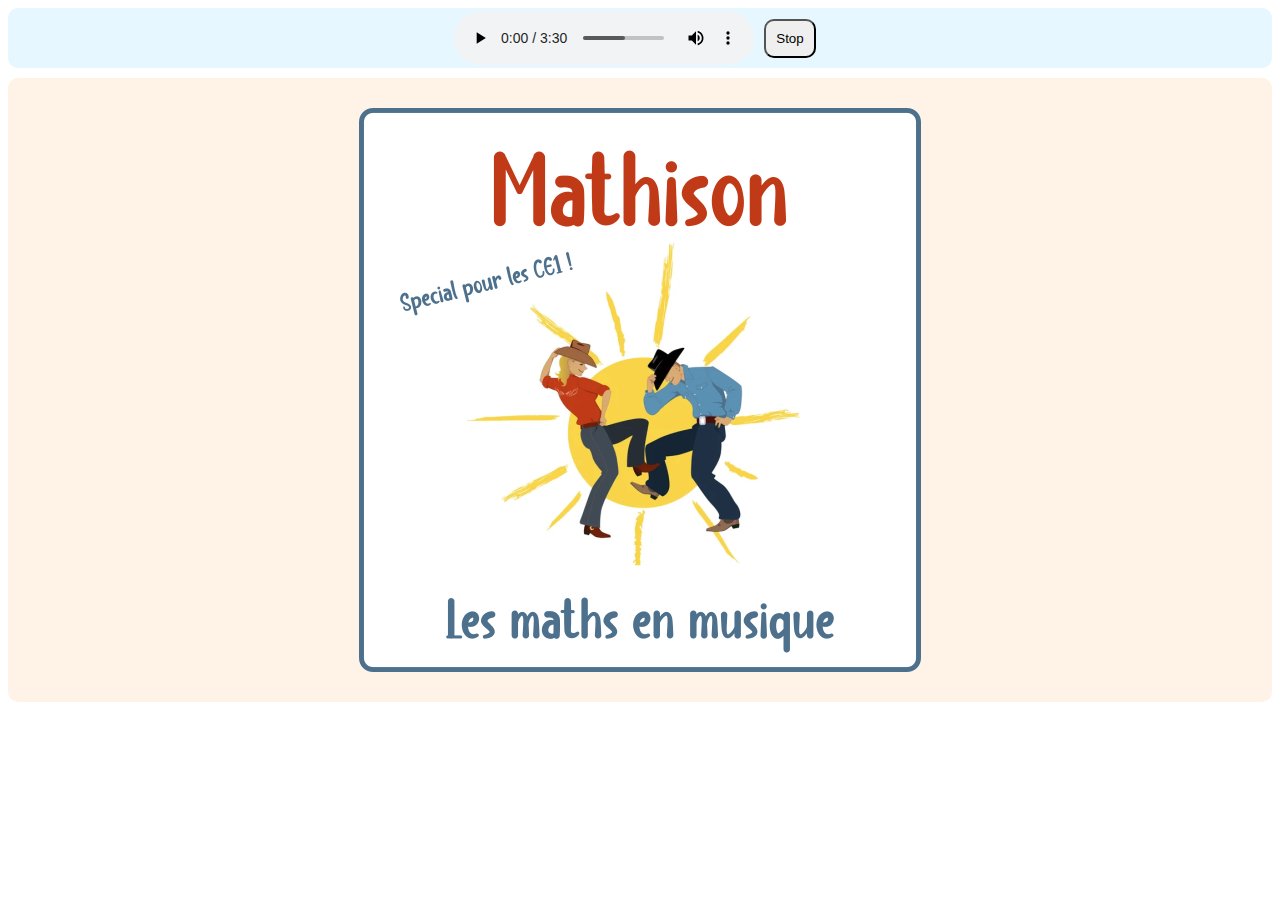
==== Mathison/index.html @ 5a7aad05 "Mathison Online added" ====
<!DOCTYPE html>
<html lang="fr">
  <head>
    <meta charset="utf-8">
    <title>Mathison V 0.2</title>
    <link rel="stylesheet" type="text/css" href="style.css">

</head>
  <body>

    <div id=buttonsContainer> 

      <audio id="lecteurAudio" controls tabindex="-1"  preload="auto">
        <source src="Medias/Madison.mp3" type="audio/mpeg">
        Votre navigateur ne supporte pas l'élément audio.
      </audio>

      <audio id="lecteurSon" controls tabindex="-1"  preload="auto">
        <source src="Medias/Change.mp3" type="audio/mpeg">
      </audio>

      <button class="buttons" onclick="stopAudio()">Stop</button>

    </div>

    <div id=pictureContainer tabindex="0"> 

      <img id=picture src="Medias/LogoMathison.png">

    </div>

  </body>

      <script type="text/javascript" src="script.js"></script>

</html>
---- Mathison/style.css ----
#lecteurSon {
  display: none;
}

#buttonsContainer {
     display: flex;
     justify-content: center;
     align-items: center;
     width: 100%;
     background-color: rgb(230,247,255);
     border-radius: 10px;
     height: 60px; /* Remplacez 50px par la hauteur souhaitée */
}

.buttons{
     padding: 10px;
     margin:10px;
     border-radius: 10px;
}
     
#pictureContainer {
     display: flex;
     justify-content: center;
     align-items: center;
     width: 100%;
     background-color: rgb(255,242,230);
     border-radius: 10px;
     padding-top: 30px;
     padding-bottom: 30px;
     margin-top: 10px;
}

#picture {
  max-width: 100%;
  max-height: 564px; /* Remplacez 400px par la hauteur maximale souhaitée */
}
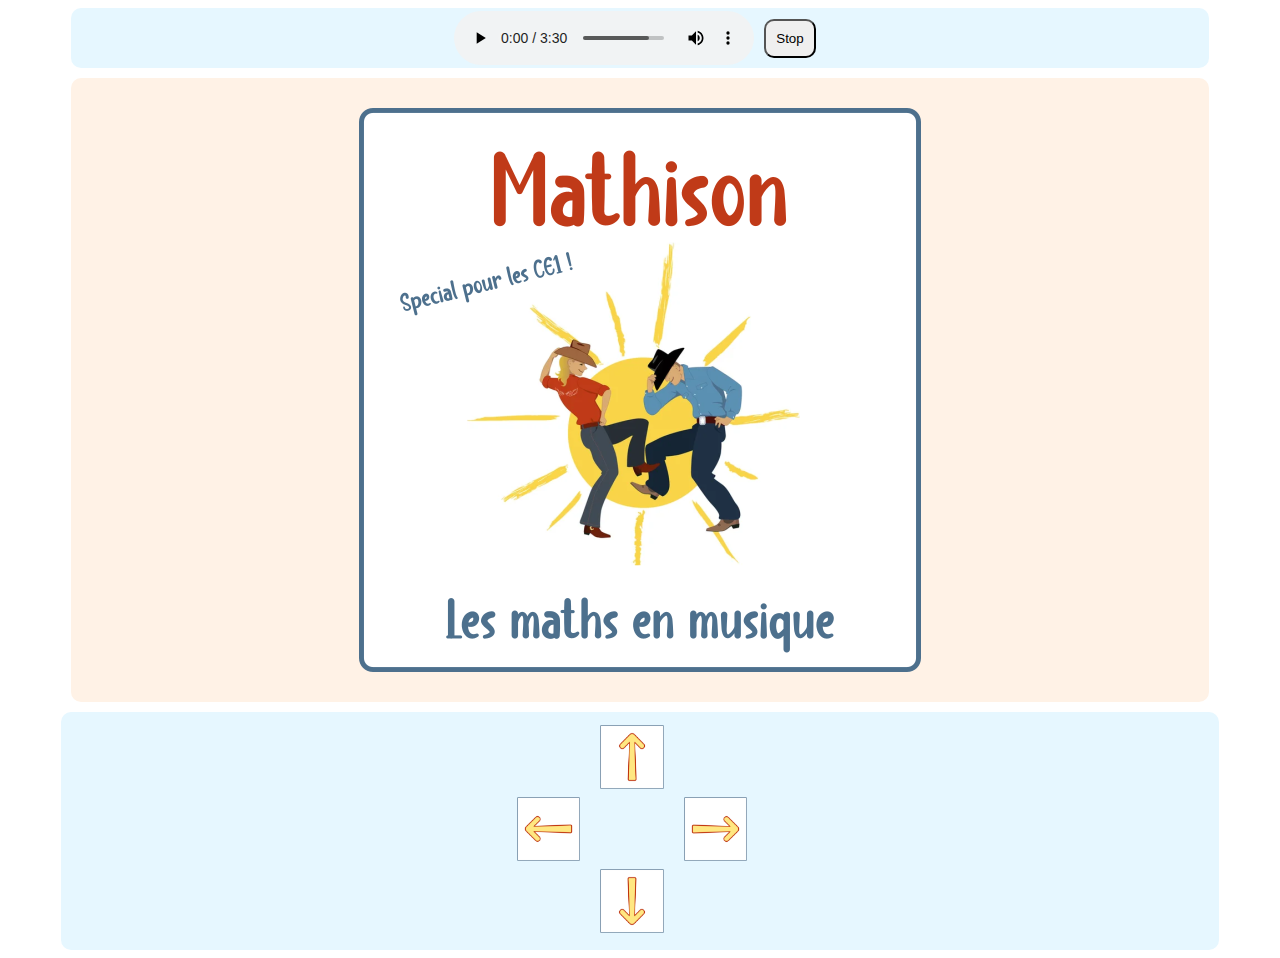
==== commit fe732ee5: "ArrowMathison's touchscreen enhancement" ====
--- a/Mathison/index.html
+++ b/Mathison/index.html
@@ -7,25 +7,56 @@
 
 </head>
   <body>
+    <div id="page">
 
-    <div id=buttonsContainer> 
+      <div id=buttonsContainer> 
 
-      <audio id="lecteurAudio" controls tabindex="-1"  preload="auto">
-        <source src="Medias/Madison.mp3" type="audio/mpeg">
-        Votre navigateur ne supporte pas l'élément audio.
-      </audio>
+        <audio id="lecteurAudio" controls tabindex="-1"  preload="auto">
+          <source src="Medias/Madison.mp3" type="audio/mpeg">
+          Votre navigateur ne supporte pas l'élément audio.
+        </audio>
 
-      <audio id="lecteurSon" controls tabindex="-1"  preload="auto">
-        <source src="Medias/Change.mp3" type="audio/mpeg">
-      </audio>
+        <audio id="lecteurSon" controls tabindex="-1"  preload="auto">
+          <source src="Medias/Change.mp3" type="audio/mpeg">
+        </audio>
 
-      <button class="buttons" onclick="stopAudio()">Stop</button>
+        <button class="buttons" id="stopButton">Stop</button>
 
-    </div>
+      </div>
 
-    <div id=pictureContainer tabindex="0"> 
 
-      <img id=picture src="Medias/LogoMathison.png">
+
+      <div id=pictureContainer tabindex="0"> 
+
+        <img id=picture src="Medias/LogoMathison.png">
+
+      </div>
+
+
+
+      <div id=pavContainer tabindex="-1"> 
+
+        <table>
+          <tr>
+            <td> </td>
+            <td><img class="keyPad" id="keyPadUp" src="Medias/Up-Y-key.png"></td>
+            <td> </td>
+          </tr>
+          <tr>
+            <td><img class="keyPad" id="keyPadLeft" src="Medias/Left-Y-key.png"></td>
+            <td> </td>
+            <td><img class="keyPad" id="keyPadRight" src="Medias/Right-Y-key.png"></td>
+          </tr>
+          <tr>
+            <td> </td>
+            <td><img class="keyPad" id="keyPadDown" src="Medias/Down-Y-key.png"></td>
+            <td> </td>
+          </tr>
+        </table>
+
+      </div>
+
+
 
     </div>
 
--- a/Mathison/style.css
+++ b/Mathison/style.css
@@ -1,15 +1,28 @@
+*:focus {
+  outline: none;
+  box-shadow: 0 0 0 2px #99CCFF;
+}
+
 #lecteurSon {
   display: none;
+}
+
+#page{
+     width: 100%;
+     height: 100%;
+     display: flex;
+     flex-direction: column;
+     align-items: center;
 }
 
 #buttonsContainer {
      display: flex;
      justify-content: center;
      align-items: center;
-     width: 100%;
+     width: 90%;
      background-color: rgb(230,247,255);
      border-radius: 10px;
-     height: 60px; /* Remplacez 50px par la hauteur souhaitée */
+     height: 60px;
 }
 
 .buttons{
@@ -22,7 +35,7 @@
      display: flex;
      justify-content: center;
      align-items: center;
-     width: 100%;
+     width: 90%;
      background-color: rgb(255,242,230);
      border-radius: 10px;
      padding-top: 30px;
@@ -32,6 +45,26 @@
 
 #picture {
   max-width: 100%;
-  max-height: 564px; /* Remplacez 400px par la hauteur maximale souhaitée */
+  max-height: 564px; /* hauteur maximale souhaitée */
 }
 
+#pavContainer {
+     display: flex;
+     justify-content: center;
+     align-items: center;
+     width: 90%;
+     background-color: rgb(230,247,255);
+     border-radius: 10px;
+     margin-top: 10px;
+     padding: 10px;
+}
+
+
+.keyPad{
+     max-width: 80%;
+     max-height: 80px; /* hauteur maximale souhaitée */
+}
+
+.keyPad:active{
+     opacity: 0.5;
+}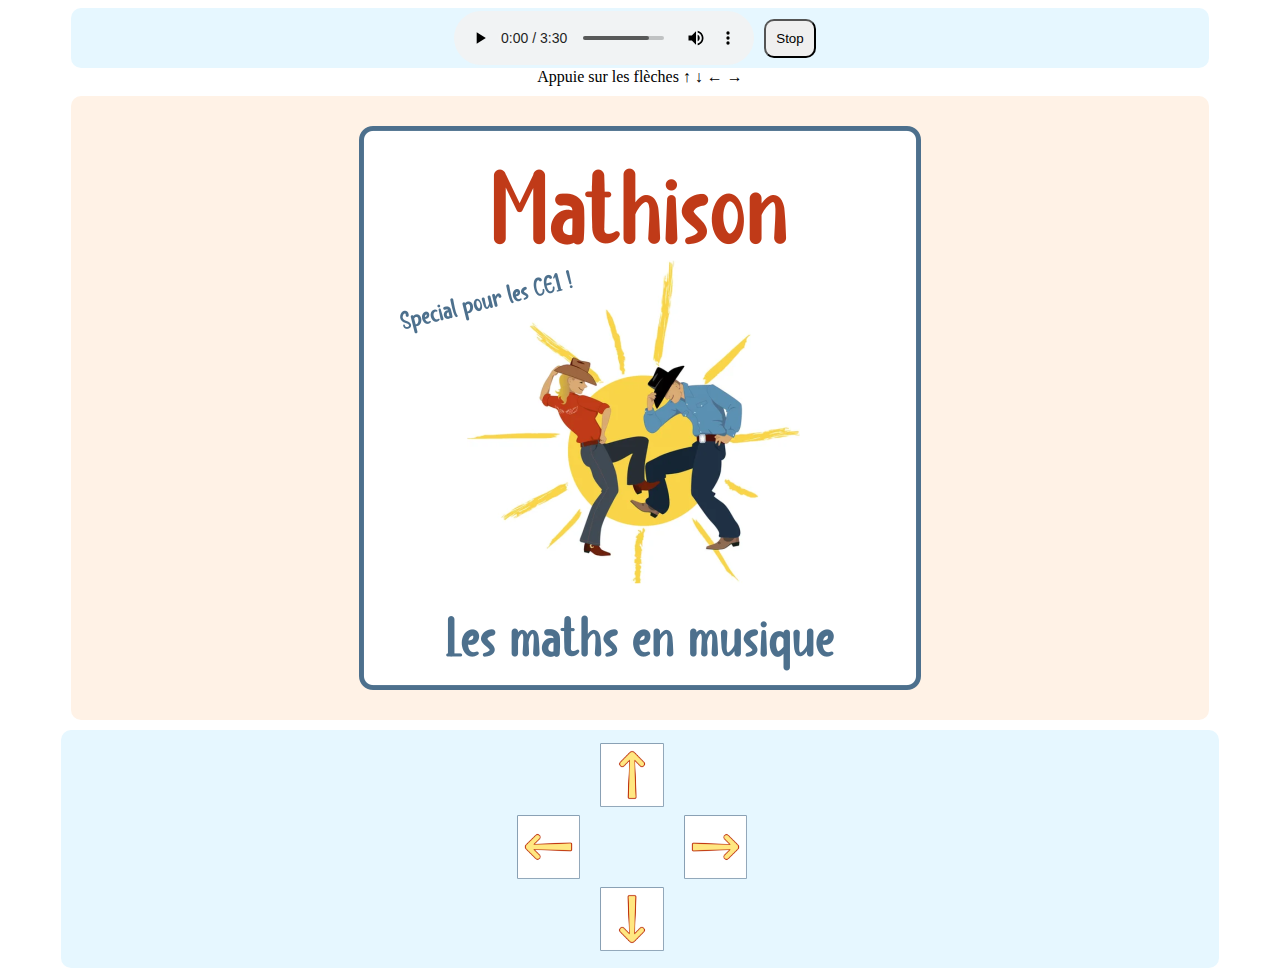
==== commit b8276886: "ArrowHome page and Mathison touch-ups" ====
--- a/Mathison/index.html
+++ b/Mathison/index.html
@@ -24,6 +24,7 @@
 
       </div>
 
+      <div>Appuie sur les flèches  ↑ ↓ ← →</div>
 
 
       <div id=pictureContainer tabindex="0"> 
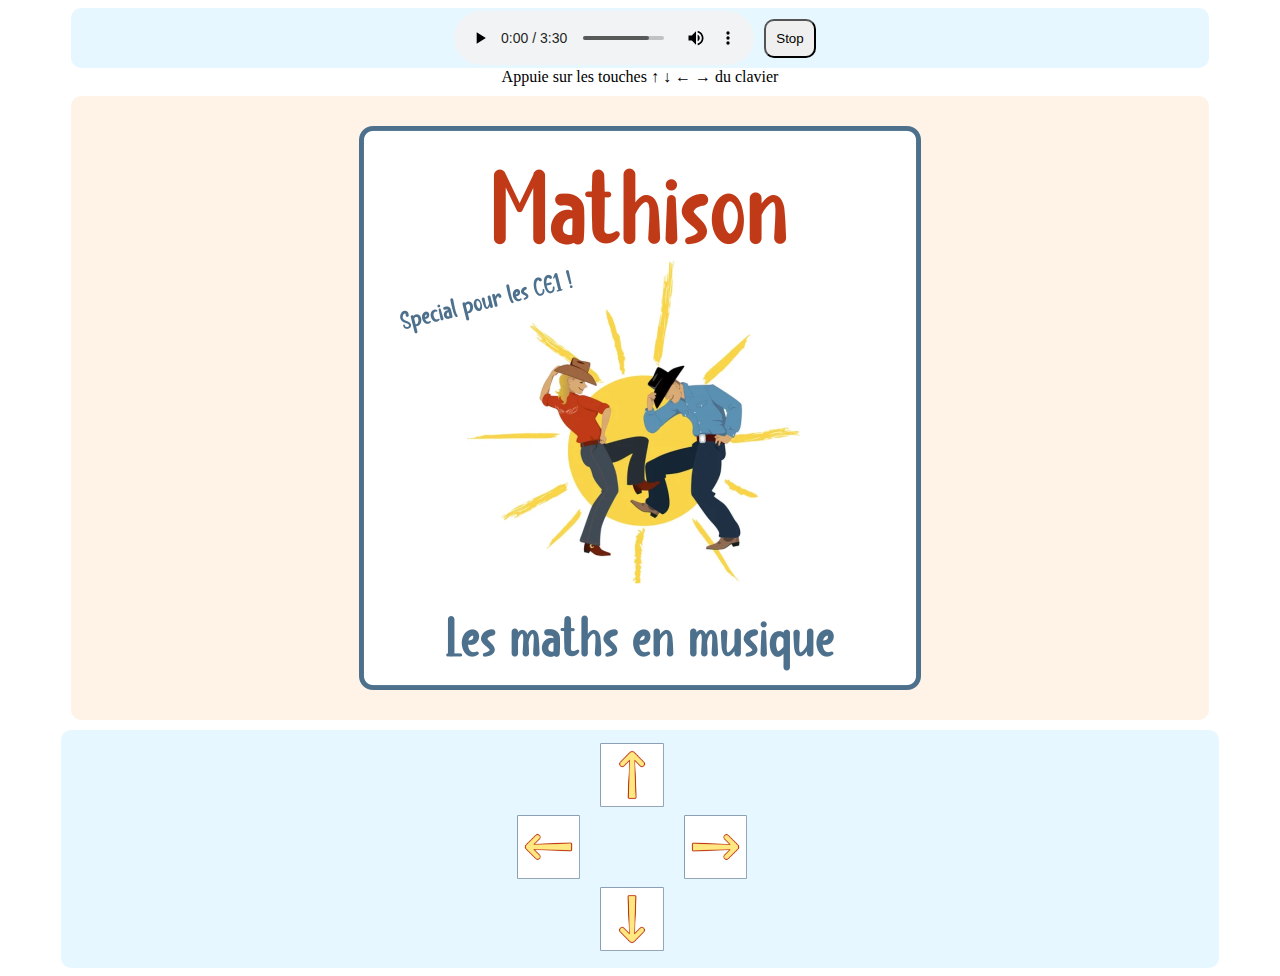
==== commit 5aac5d11: "touch-ups" ====
--- a/Mathison/index.html
+++ b/Mathison/index.html
@@ -24,7 +24,7 @@
 
       </div>
 
-      <div>Appuie sur les flèches  ↑ ↓ ← →</div>
+      <div>Appuie sur les touches ↑ ↓ ← →  du clavier</div>
 
 
       <div id=pictureContainer tabindex="0"> 
